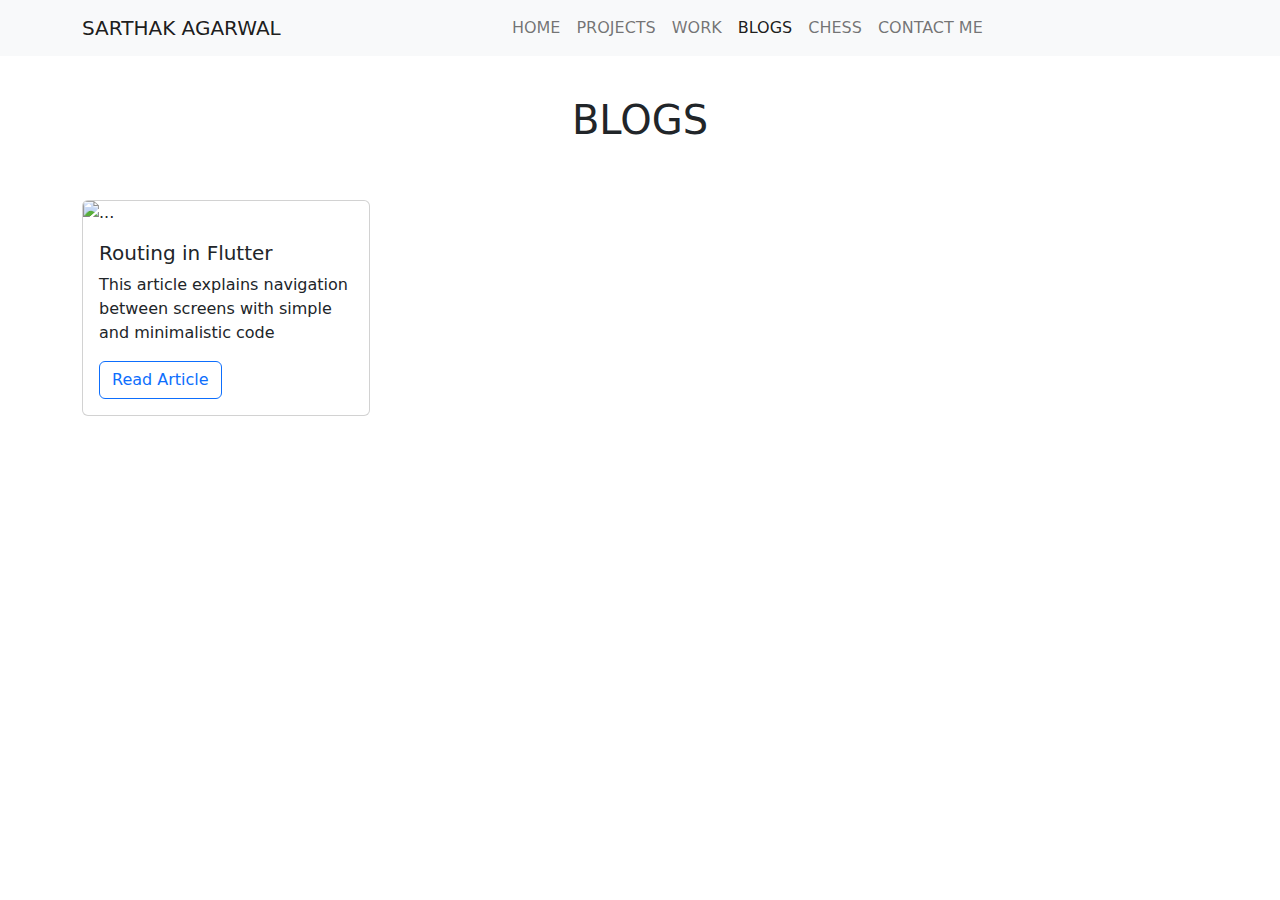
==== blogs.html @ 0c1b25e4 "Initial Commit" ====
<!DOCTYPE html>
<html lang="en">

<head>
    <meta charset="UTF-8">
    <meta http-equiv="X-UA-Compatible" content="IE=edge">
    <meta name="viewport" content="width=device-width, initial-scale=1.0">
    <title>Sarthak Agarwal Blogs</title>
    <link rel="stylesheet" href="style.css">

    <link rel="stylesheet" href="/bootstrap-5.2.0-dist/bootstrap-5.2.0-dist/css/bootstrap.css">
</head>

<body>
    <div class="container text-uppercase">
        <nav class="navbar navbar-expand-lg bg-light fixed-top my-50">
            <div class=" container">
                <a class="navbar-brand" href="#">Sarthak Agarwal</a>
                <button class="navbar-toggler" type="button" data-bs-toggle="collapse" data-bs-target="#navbarNav"
                    aria-controls="navbarNav" aria-expanded="false" aria-label="Toggle navigation">
                    <span class="navbar-toggler-icon"></span>
                </button>
                <div class="collapse navbar-collapse justify-content-center" id="navbarNav">
                    <ul class="navbar-nav">
                        <li class="nav-item">
                            <a class="nav-link" aria-current="page" href="./index.html">Home</a>
                        </li>
                        <li class="nav-item">
                            <a class="nav-link " href="./projects.html">Projects</a>
                        </li>
                        <li class="nav-item">
                            <a class="nav-link " href="./work.html">Work</a>
                        </li>
                        <li>
                            <a class="nav-link active" href="./blogs.html">Blogs</a>
                        </li>
                        <li class="nav-item">
                            <a class="nav-link" href="#">Chess</a>
                        </li>
                        <li class="nav-item">
                            <a class="nav-link" href="#">Contact Me</a>
                        </li>
                    </ul>
                </div>
            </div>
        </nav>
    </div>



    <div class="container">
        <div class="py-5">
            <h1 class="display-6 text-center py-5 text-uppercase">BLOGS</h1>
            <div class="card"  style="width: 18rem;">
                <img src="https://images.unsplash.com/photo-1617040619263-41c5a9ca7521?ixlib=rb-1.2.1&ixid=MnwxMjA3fDB8MHxwaG90by1wYWdlfHx8fGVufDB8fHx8&auto=format&fit=crop&w=1170&q=80"
                    class="card-img-top w-100" alt="...">
                <div class="card-body">
                    <h5 class="card-title">Routing in Flutter</h5>
                    <p class="card-text">This article explains navigation between screens with simple and minimalistic
                        code</p>
                    <a href="https://sarthakons.hashnode.dev/learning-routes-in-flutter"
                        class="btn btn-outline-primary">Read
                        Article</a>
                </div>
            </div>
        </div>
    </div>

    <script src="./bootstrap-5.2.0-dist/bootstrap-5.2.0-dist/js/bootstrap.bundle.js"></script>
</body>

</html>
---- style.css ----
::selection {
    color: #fff;
    background: lightblue;
}


a.link {
    cursor: default;
}

.skill-bars {
    padding: 25px 30px;
    width: auto;
    background: #fff;
    box-shadow: 5px 5px 20px rgba(0, 0, 0, 0.2);
    border-radius: 10px;
}

.skill-bars .bar {
    margin: 20px 0;
}

.skill-bars .bar:first-child {
    margin-top: 0px;
}

.skill-bars .bar .info {
    margin-bottom: 5px;
}

.skill-bars .bar .info span {
    font-weight: 500;
    font-size: 17px;
    opacity: 0;
    animation: showText 0.5s 1s linear forwards;
}

@keyframes showText {
    100% {
        opacity: 1;
    }
}

.skill-bars .bar .progress-line {
    height: 10px;
    width: 100%;
    background: #f0f0f0;
    position: relative;
    transform: scaleX(0);
    transform-origin: left;
    border-radius: 10px;
    box-shadow: inset 0 1px 1px rgba(0, 0, 0, 0.05),
        0 1px rgba(255, 255, 255, 0.8);
    animation: animate 1s cubic-bezier(1, 0, 0.5, 1) forwards;
}

@keyframes animate {
    100% {
        transform: scaleX(1);
    }
}

.bar .progress-line span {
    height: 100%;
    position: absolute;
    border-radius: 10px;
    transform: scaleX(0);
    transform-origin: left;
    background: lightblue;
    animation: animate 1s 1s cubic-bezier(1, 0, 0.5, 1) forwards;
}

.bar .progress-line.html span {
    width: 90%;
}

.bar .progress-line.css span {
    width: 60%;
}

.bar .progress-line.jquery span {
    width: 85%;
}

.bar .progress-line.python span {
    width: 50%;
}

.bar .progress-line.mysql span {
    width: 75%;
}

.progress-line span::before {
    position: absolute;
    content: "";
    top: -10px;
    right: 0;
    height: 0;
    width: 0;
    border: 7px solid transparent;
    border-bottom-width: 0px;
    border-right-width: 0px;
    border-top-color: #000;
    opacity: 0;
    animation: showText2 0.5s 1.5s linear forwards;
}

.progress-line span::after {
    position: absolute;
    top: -28px;
    right: 0;
    font-weight: 500;
    background: #000;
    color: #fff;
    padding: 1px 8px;
    font-size: 12px;
    border-radius: 3px;
    opacity: 0;
    animation: showText2 0.5s 1.5s linear forwards;
}

@keyframes showText2 {
    100% {
        opacity: 1;
    }
}

.progress-line.html span::after {
    content: "90%";
}

.progress-line.css span::after {
    content: "60%";
}

.progress-line.jquery span::after {
    content: "85%";
}

.progress-line.python span::after {
    content: "50%";
}

.progress-line.mysql span::after {
    content: "75%";
}




/* Timeline Education Code */





/* The actual timeline (the vertical ruler) */
.main-timeline {
    position: relative;
}

/* The actual timeline (the vertical ruler) */
.main-timeline::after {
    content: "";
    position: absolute;
    width: 6px;
    background-color: #aeceee;
    top: 0;
    bottom: 0;
    left: 50%;
    margin-left: -3px;
}

/* Container around content */
.timeline {
    position: relative;
    background-color: inherit;
    width: 50%;
}

/* The circles on the timeline */
.timeline::after {
    content: "";
    position: absolute;
    width: 25px;
    height: 25px;
    right: -13px;
    background-color: #aeceee;
    border: 5px solid #4d96f5;
    top: 15px;
    border-radius: 50%;
    z-index: 1;
}

/* Place the container to the left */
.left {
    padding: 0px 40px 20px 0px;
    left: 0;
}

/* Place the container to the right */
.right {
    padding: 0px 0px 20px 40px;
    left: 50%;
}

/* Add arrows to the left container (pointing right) */
.left::before {
    content: " ";
    position: absolute;
    top: 18px;
    z-index: 1;
    right: 30px;
    border: medium solid white;
    border-width: 10px 0 10px 10px;
    border-color: transparent transparent transparent white;
}

/* Add arrows to the right container (pointing left) */
.right::before {
    content: " ";
    position: absolute;
    top: 18px;
    z-index: 1;
    left: 30px;
    border: medium solid white;
    border-width: 10px 10px 10px 0;
    border-color: transparent white transparent transparent;
}

/* Fix the circle for containers on the right side */
.right::after {
    left: -12px;
}

/* Media queries - Responsive timeline on screens less than 600px wide */
@media screen and (max-width: 600px) {

    /* Place the timelime to the left */
    .main-timeline::after {
        left: 31px;
    }

    /* Full-width containers */
    .timeline {
        width: 100%;
        padding-left: 70px;
        padding-right: 25px;
    }

    /* Make sure that all arrows are pointing leftwards */
    .timeline::before {
        left: 60px;
        border: medium solid white;
        border-width: 10px 10px 10px 0;
        border-color: transparent white transparent transparent;
    }

    /* Make sure all circles are at the same spot */
    .left::after,
    .right::after {
        left: 18px;
    }

    .left::before {
        right: auto;
    }

    /* Make all right containers behave like the left ones */
    .right {
        left: 0%;
    }
}



/* time line code ends here */




/* Works.html code css starts here */


.timeline-1 {
    border-left: 3px solid #b565a7;
    border-bottom-right-radius: 4px;
    border-top-right-radius: 4px;
    background: rgba(177, 99, 163, 0.09);
    margin: 0 auto;
    position: relative;
    padding: 50px;
    list-style: none;
    text-align: left;
    max-width: 40%;
}

@media (max-width: 767px) {
    .timeline-1 {
        max-width: 98%;
        padding: 25px;
    }
}

.timeline-1 .event {
    border-bottom: 1px dashed #000;
    padding-bottom: 25px;
    margin-bottom: 25px;
    position: relative;
}

@media (max-width: 767px) {
    .timeline-1 .event {
        padding-top: 30px;
    }
}

.timeline-1 .event:last-of-type {
    padding-bottom: 0;
    margin-bottom: 0;
    border: none;
}

.timeline-1 .event:before,
.timeline-1 .event:after {
    position: absolute;
    display: block;
    top: 0;
}

.timeline-1 .event:before {
    left: -207px;
    content: attr(data-date);
    text-align: right;
    font-weight: 100;
    font-size: 0.9em;
    min-width: 120px;
}

@media (max-width: 767px) {
    .timeline-1 .event:before {
        left: 0px;
        text-align: left;
    }
}

.timeline-1 .event:after {
    -webkit-box-shadow: 0 0 0 3px #b565a7;
    box-shadow: 0 0 0 3px #b565a7;
    left: -55.8px;
    background: #fff;
    border-radius: 50%;
    height: 9px;
    width: 9px;
    content: "";
    top: 5px;
}

@media (max-width: 767px) {
    .timeline-1 .event:after {
        left: -31.8px;
    }
}
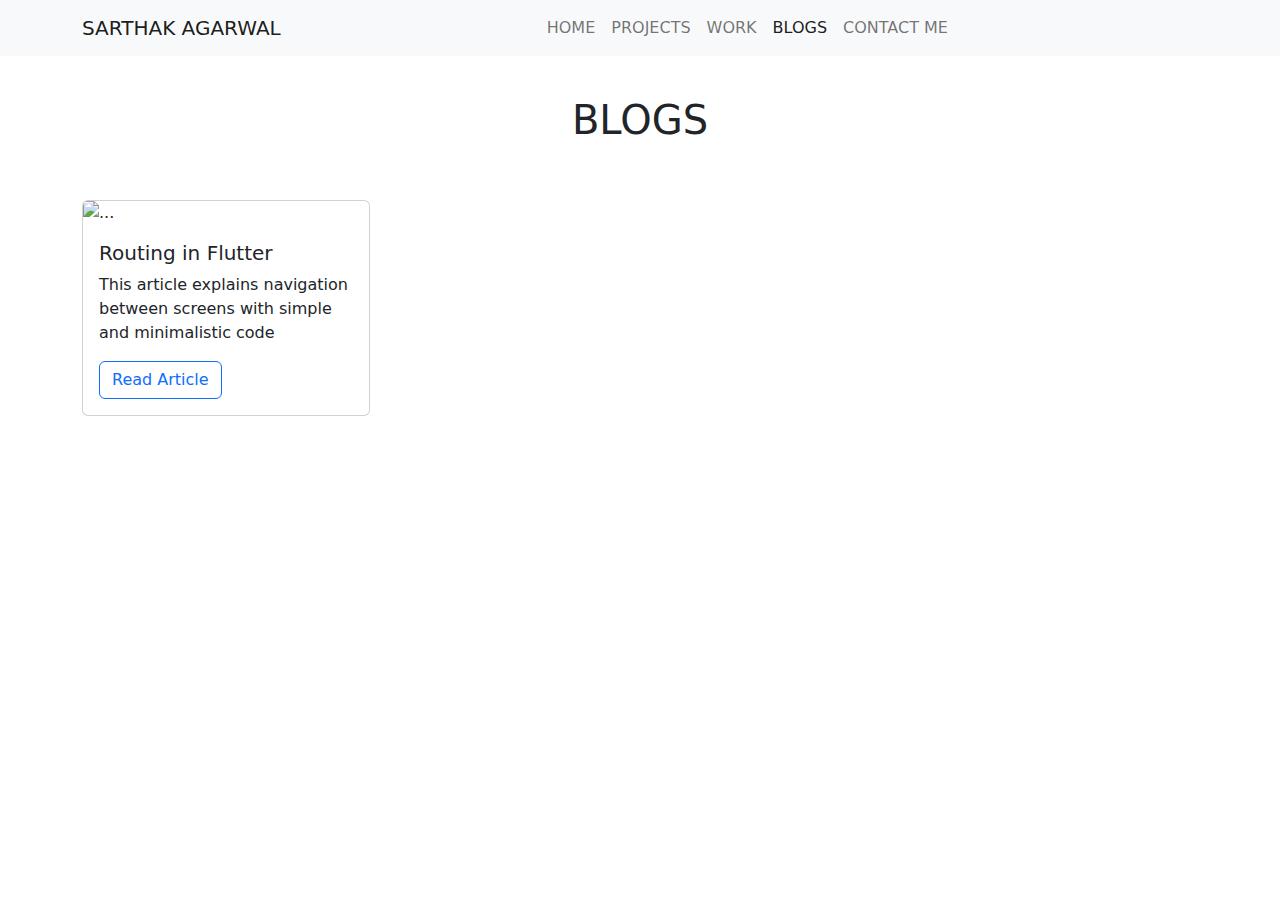
==== commit 9c8438b2: "Commented Chess Nav bar Item" ====
--- a/blogs.html
+++ b/blogs.html
@@ -34,11 +34,11 @@
                         <li>
                             <a class="nav-link active" href="./blogs.html">Blogs</a>
                         </li>
+                        <!-- <li class="nav-item">
+                            <a class="nav-link" href="#">Chess</a>
+                        </li> -->
                         <li class="nav-item">
-                            <a class="nav-link" href="#">Chess</a>
-                        </li>
-                        <li class="nav-item">
-                            <a class="nav-link" href="#">Contact Me</a>
+                            <a class="nav-link" href="./contact.html">Contact Me</a>
                         </li>
                     </ul>
                 </div>
@@ -51,7 +51,7 @@
     <div class="container">
         <div class="py-5">
             <h1 class="display-6 text-center py-5 text-uppercase">BLOGS</h1>
-            <div class="card"  style="width: 18rem;">
+            <div class="card" style="width: 18rem;">
                 <img src="https://images.unsplash.com/photo-1617040619263-41c5a9ca7521?ixlib=rb-1.2.1&ixid=MnwxMjA3fDB8MHxwaG90by1wYWdlfHx8fGVufDB8fHx8&auto=format&fit=crop&w=1170&q=80"
                     class="card-img-top w-100" alt="...">
                 <div class="card-body">
--- a/style.css
+++ b/style.css
@@ -360,4 +360,32 @@
     .timeline-1 .event:after {
         left: -31.8px;
     }
-}+}
+
+
+/* Custom Form Code */
+
+
+
+
+@media screen and (max-width: 600px) {
+    .custom-form {
+        width: 100%;
+    }
+}
+
+@media screen and (min-width: 600px) {
+    .custom-form {
+        width: 50%;
+        justify-content: center;
+        margin-left: 25%;
+    }
+}
+
+.btn.btn-primary[disabled] {
+    color: green;
+}
+
+
+/* Scratch */
+
